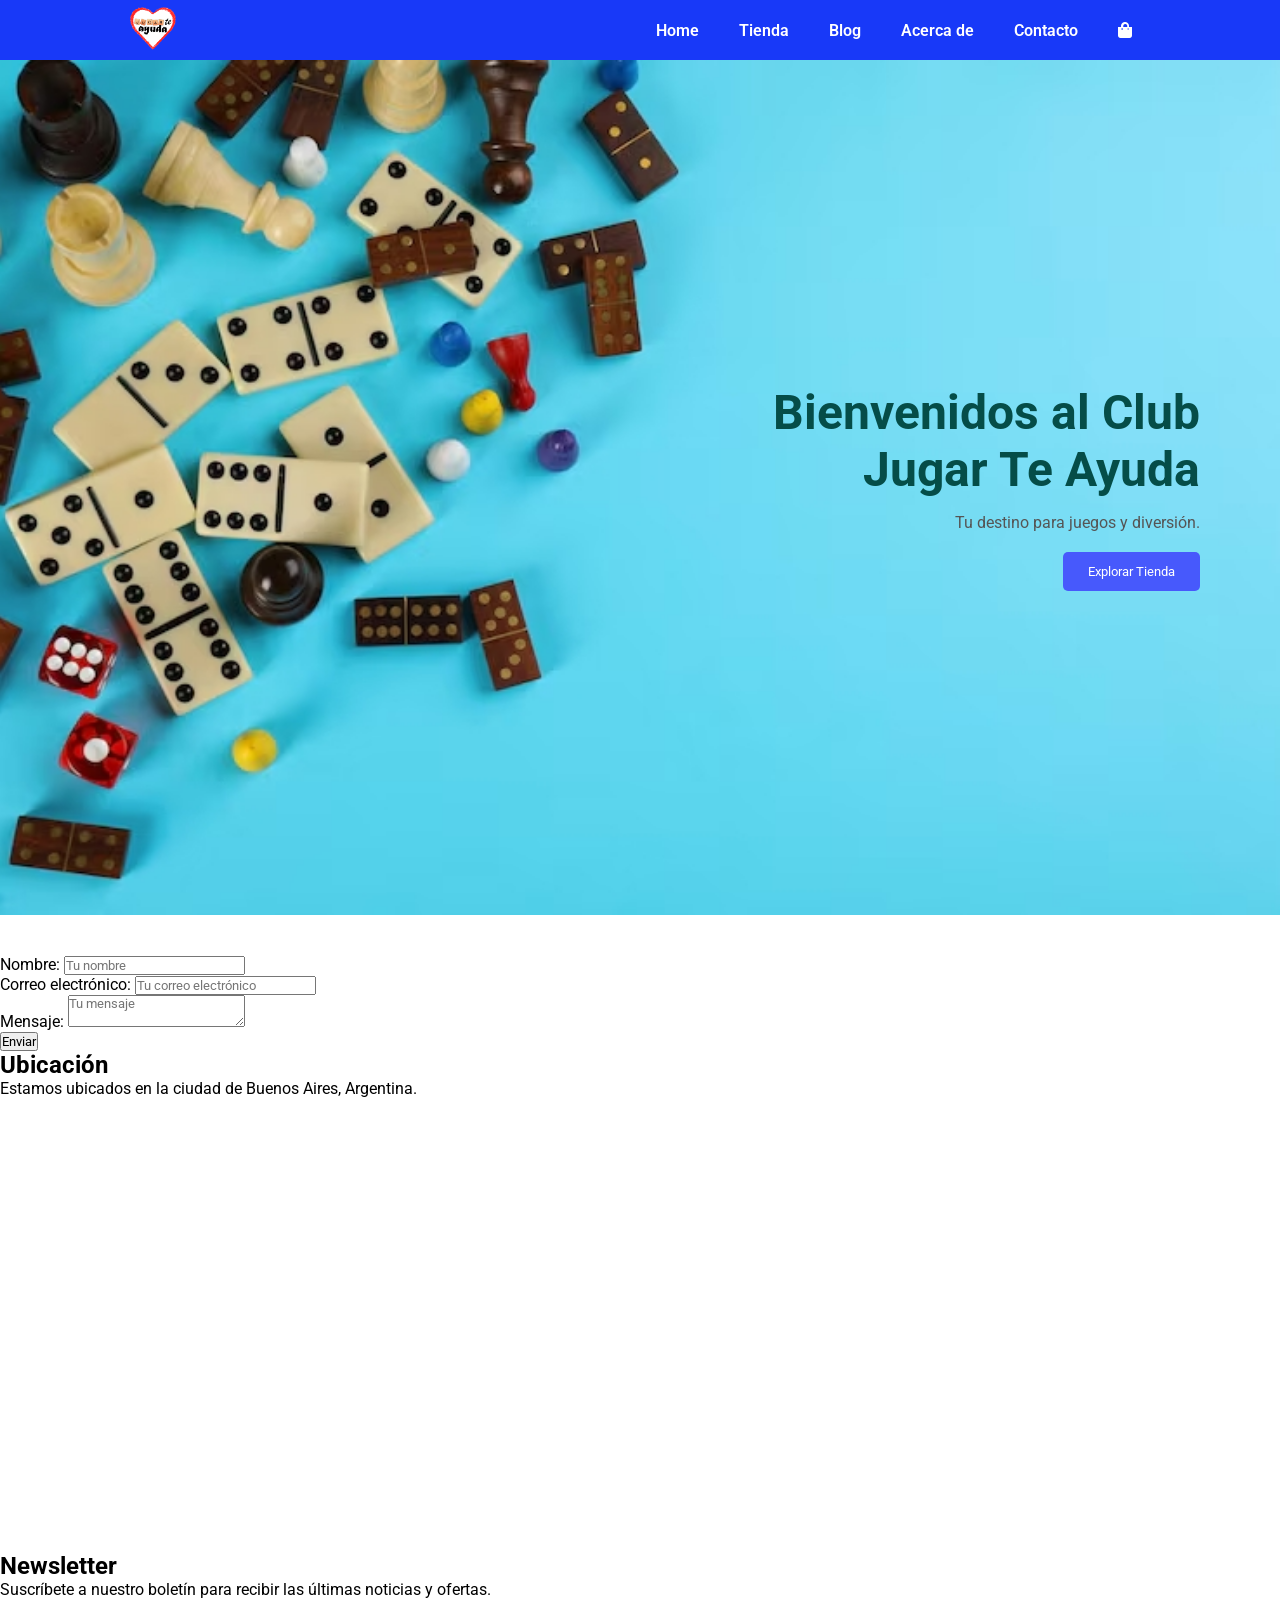
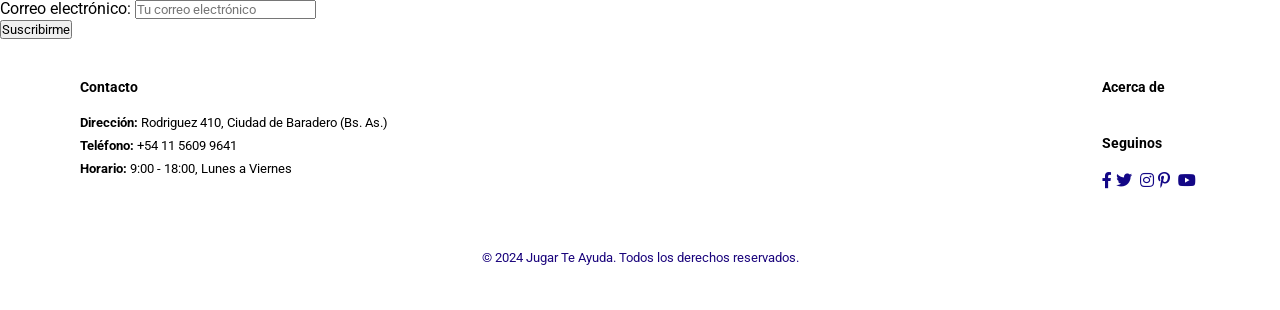
==== PRE-ENTREGA/index.html @ 8b9f038f "Creación del repositorio 1/10/26" ====
<!DOCTYPE html>
    <html lang="es">
    <head>
        <meta charset="UTF-8">
        <meta name="viewport" content="width=device-width, initial-scale=1.0">
        <link rel="stylesheet" href="styles.css">
        <link rel="stylesheet" href="https://pro.fontawesome.com/releases/v5.10.0/css/all.css" />
        <title>Club Jugar Te Ayuda</title>
    </head>
    <body>
        <header class='header'>
            <a href="./index.html">
                <img src="./img/jta.png" alt="Logo de Jugar Te Ayuda" width="50" height="50">
            </a>
            <div>
                <ul id="navbar" class="navbar">
                    <li><a href="index.html">Home</a></li>
                    <li><a href="pages/tienda.html">Tienda</a></li>
                    <li><a href="pages/blog.html">Blog</a></li>
                    <li><a href="pages/acerca-de.html">Acerca de</a></li>
                    <li><a href="pages/contacto.html">Contacto</a></li>
                    <li>
                        <a href="pages/carrito.html">
                            <i class="fa fa-shopping-bag" aria-hidden="true"></i>
                        </a>
                    </li>
                    <!-- <a href="#" id="close" class="close">
                        <i class="far fa-times" aria-hidden="true"></i>
                    </a> -->
                </ul>
            </div>
 
        </header>

        <main>
            <section class="hero">
                <div class="hero-content">

                    <h1>Bienvenidos al Club Jugar Te Ayuda</h1>
                    <p>Tu destino para juegos y diversión.</p>
                    <button><a href="./pages/tienda.html">Explorar Tienda</a></button>
                </div>
            </section>

            <section>

                <form action="https://formspree.io/f/xbglzwww" method="POST">
                    <div>
                        <label for="nombre">Nombre:</label>
                        <input type="text" id="nombre" name="nombre" placeholder="Tu nombre" required>
                    </div>
                    <div>
                        <label for="email">Correo electrónico:</label>
                        <input type="email" id="email" name="_replyto" placeholder="Tu correo electrónico" required>
                    </div>
                    <div>
                        <label for="mensaje">Mensaje:</label>
                        <textarea id="mensaje" name="mensaje" placeholder="Tu mensaje" required></textarea>
                    </div>

                    <button type="submit">Enviar</button>
                </form>
            </section>
            <section>

                <h2>Ubicación</h2>
                <p>Estamos ubicados en la ciudad de Buenos Aires, Argentina.</p>
                <iframe src="https://www.google.com/maps/embed?pb=!1m18!1m12!1m3!1d3280.1234567890123!2d-58.38159268478234!3d-34.6037229804596!2m3!1f0!2f0!3f0!3m2!1i1024!2i768!4f13.1!3m3!1m2!1s0x95bcca1234567890%3A0xabcdef1234567890!2sBuenos%20Aires%2C%20Argentina!5e0!3m2!1ses-419!2sus!4v1612345678901" width="600" height="450" style="border:0;" allowfullscreen="" loading="lazy"></iframe>
            </section>
            <section>
                <h2>Newsletter</h2>
                <p>Suscríbete a nuestro boletín para recibir las últimas noticias y ofertas.</p>
                <form action="https://formspree.io/f/mdekwjgy" method="POST">
                    <div>
                        <label for="email-newsletter">Correo electrónico:</label>
                        <input type="email" id="email-newsletter" name="_replyto" placeholder="Tu correo electrónico" required>
                    </div>
                    <button type="submit">Suscribirme</button>
                </form>
            </section>
            </section>

        </main>


        <footer>
 <!-- ==================== FOOTER ==================== -->
    <footer class="footer section-p1">
        <div class="col">
            <h4>Contacto</h4>
            <p><strong>Dirección:</strong> Rodriguez 410, Ciudad de Baradero (Bs. As.)</p>
            <p><strong>Teléfono:</strong> +54 11 5609 9641</p>
            <p><strong>Horario:</strong> 9:00 - 18:00, Lunes a Viernes</p>
        </div>
        <div class="col">
            <h4>Acerca de</h4>
            <div class="follow">
                    <h4>Seguinos</h4>
                    <div class="icon">
                        <i class="fab fa-facebook-f"></i><i class="fab fa-twitter"></i>
                        <i class="fab fa-instagram"></i><i class="fab fa-pinterest-p"></i>
                        <i class="fab fa-youtube"></i>
                    </div>
            </div>
        </div>
    </footer>
    <a class="copyright" href="https://www.jugarteayuda.com.ar/" target="_blank">© 2024 Jugar Te Ayuda. Todos los derechos reservados.</a>
    </body>

    </html>
---- PRE-ENTREGA/styles.css ----
/* ============================================================
   IMPORTACIÓN DE FUENTES Y ESTILOS GENERALES
   Cabecera y menú de navegación con estilo fijo en la parte superior
   ============================================================ */
@import url('https://fonts.googleapis.com/css2?family=Roboto:ital,wght@0,100..900;1,100..900&display=swap');
*{
    box-sizing: border-box;
    margin: 0;
    padding: 0;
    font-family: 'Roboto', sans-serif;
}

body{
    width: 100%;
}

/* Clases utilitarias */
.section-p1{
    padding: 40px 80px;
}

.section-m1{
    margin: 40px 0;
}

/* ============================================================
   HEAD Y NAVEGACIÓN
   Cabecera y menú de navegación con estilo fijo en la parte superior
   ============================================================ */
.header{
    background-color: #1839f8;
    display: flex;
    align-items: center;
    justify-content: space-between;
    height: 60px;
    padding: 5px 10%;
/* dejar fijo el menú en la parte superior de la página */
    position: sticky;
    width: 100%;
    z-index: 1000;
}

.navbar {
    display: flex;
    align-items: center;
    justify-content: center;
}

.navbar li {
    list-style: none;
    padding: 0 20px;
}

.navbar a {
    text-decoration: none;
    font-size: 16px;
    font-weight: 600;
    color: white;
    transition: 0.3s ease;
}


/* ============================================================
   HERO
   Sección principal con imagen de fondo y texto destacado
   ============================================================ */

.hero {
    background-image: url('img/banner.jpg');
    display: flex;
    align-items: center;
    justify-content: flex-end;
    height: 95vh;
    width: 100%;
    background-size: cover;
    background-position: top 5% center;
    padding: 0 80px;
    margin-bottom: 40px;
}

.hero .hero-content {
    width: 50%;
    display: flex;
    flex-direction: column;
    align-items: flex-end;
    text-align: right;
    z-index: 1;
}

.hero .hero-content h4 {
    color: #088178;
    margin-bottom: 10px;
    font-size: 1rem;
}

.hero .hero-content h2 {
    color: #222;
    font-size: 2.5rem;
    margin-bottom: 10px;
}

.hero .hero-content h1 {
    color: #054d48;
    font-size: 3rem;
    margin-bottom: 15px;
}

.hero .hero-content p {
    color: #555;
    margin-bottom: 20px;
}

.hero .hero-content button {
    background-color: #4759fc;
    color: white;
    border: none;
    padding: 12px 25px;
    border-radius: 5px;
    cursor: pointer;
    transition: background-color 0.3s ease;
}

.hero .hero-content button a {
    color: white;
    text-decoration: none;
}

/* ============================================================
   FOOTER
   Pie de página con columnas de información
   ============================================================ */

footer {
    display: flex;
    flex-wrap: wrap;
    justify-content: space-between;
    width: 100%;
}

footer .col {
    display: flex;
    flex-direction: column;
    align-items: space-between;
    margin-bottom: 20px;
}

footer h4 {
    font-size: 14px;
    padding-bottom: 20px;
}

footer p {
    font-size: 13px;
    margin: 0 0 8px 0;
}

footer a {
    font-size: 13px;
    text-decoration: none;
    color: #1a047c;
    margin-bottom: 10px;
}

footer .follow {
    margin-top: 20px;
}

footer .follow i {
    color: #130786;
    padding-right: 4px;
    cursor: pointer;
}

/* Imágenes de tiendas de apps */
footer .install .row img {
    margin: 10px 0 15px 0;
    border: 1px solid #088178;
    border-radius: 6px;
}

footer .follow i:hover,
footer a:hover {
    color: #088178;
}

footer .copyright {
    width: 100%;
    height: 50px;
    text-align: center;
}
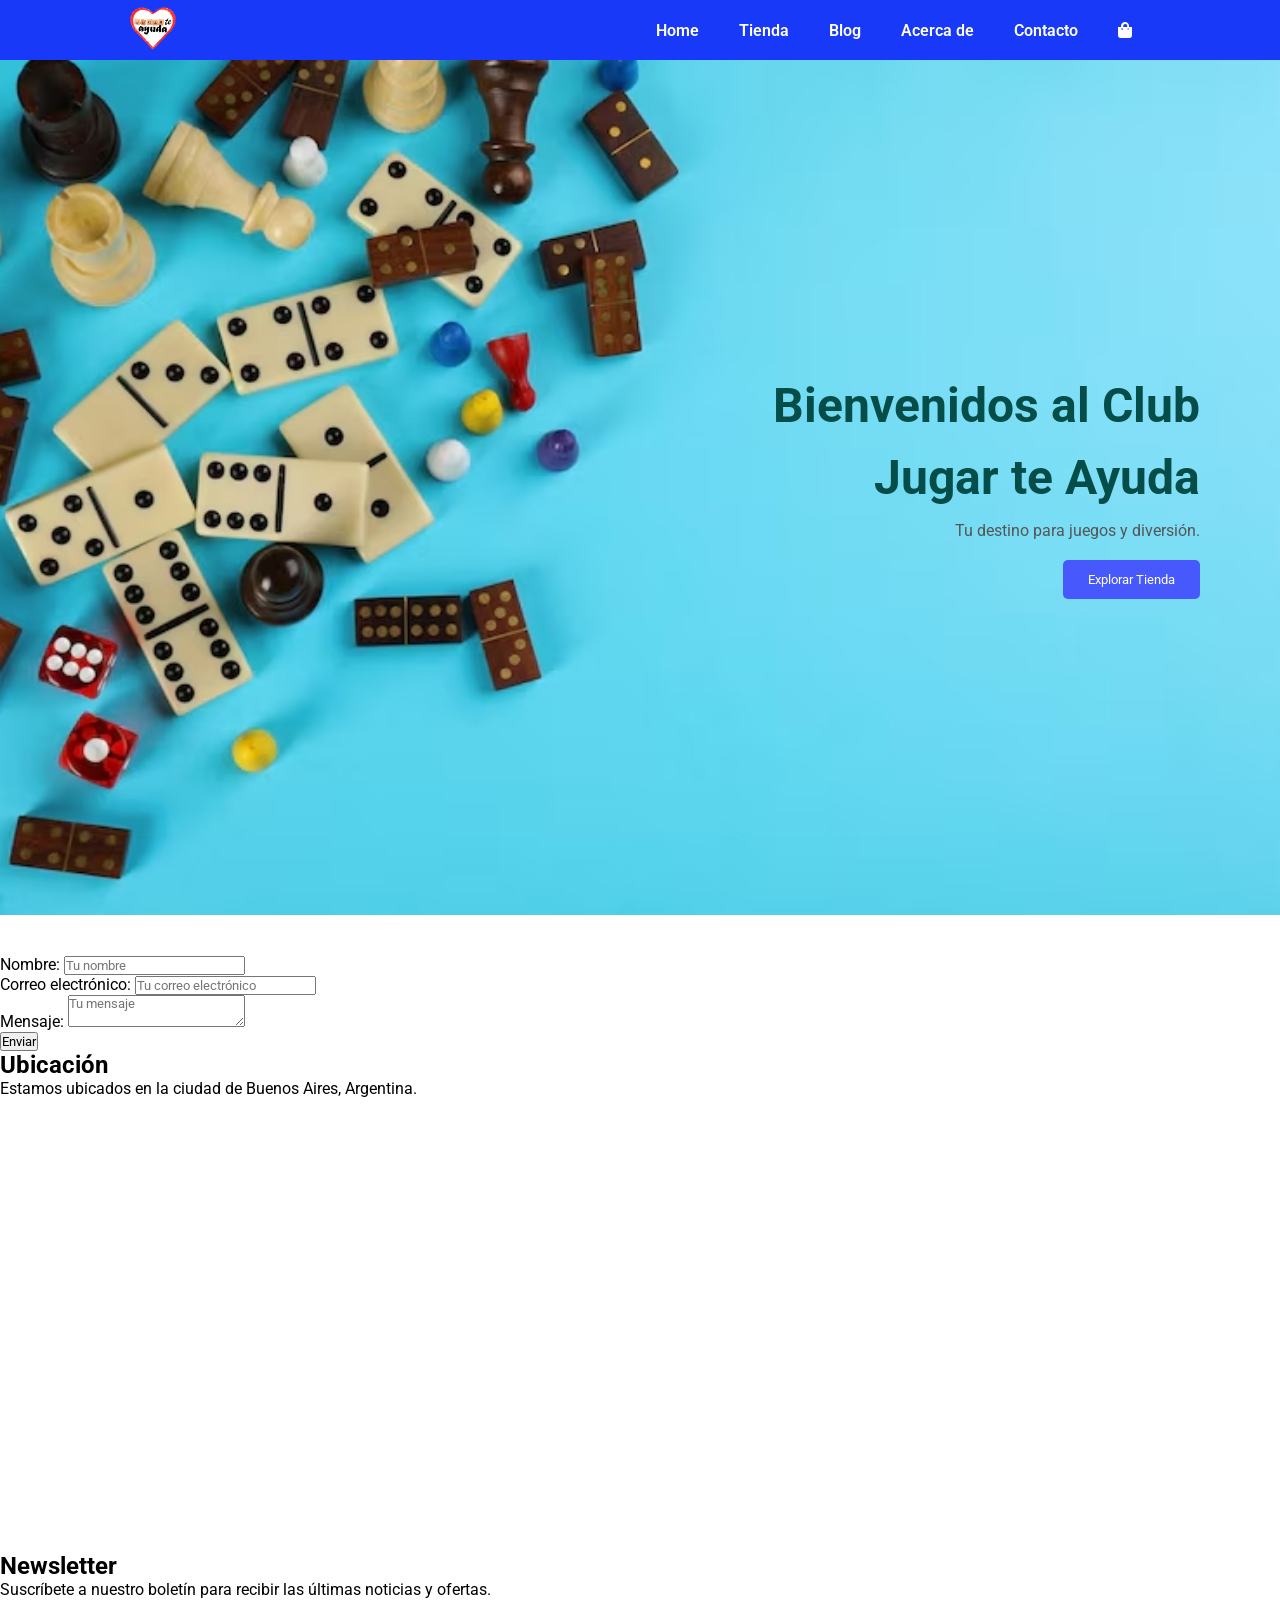
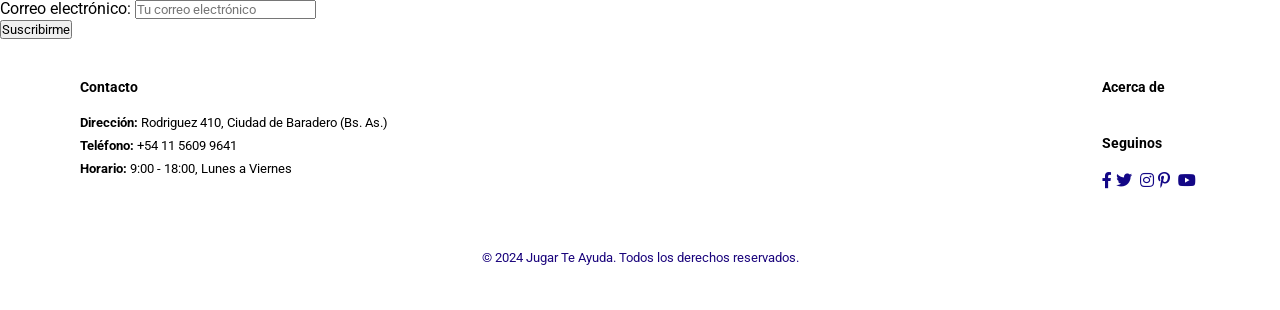
==== commit 8628f010: ""Optimización de @media queries y ajuste de estilos para mejorar la visualización en dispositivos mó" ====
--- a/PRE-ENTREGA/index.html
+++ b/PRE-ENTREGA/index.html
@@ -35,8 +35,8 @@
         <main>
             <section class="hero">
                 <div class="hero-content">
-
-                    <h1>Bienvenidos al Club Jugar Te Ayuda</h1>
+                    <h1>Bienvenidos al Club </h1>
+                    <h1>Jugar te Ayuda</h1>
                     <p>Tu destino para juegos y diversión.</p>
                     <button><a href="./pages/tienda.html">Explorar Tienda</a></button>
                 </div>
--- a/PRE-ENTREGA/styles.css
+++ b/PRE-ENTREGA/styles.css
@@ -91,23 +91,27 @@
     color: #088178;
     margin-bottom: 10px;
     font-size: 1rem;
+    text-align: right;
 }
 
 .hero .hero-content h2 {
     color: #222;
     font-size: 2.5rem;
     margin-bottom: 10px;
+    text-align: right;
 }
 
 .hero .hero-content h1 {
     color: #054d48;
     font-size: 3rem;
     margin-bottom: 15px;
+    text-align: right;
 }
 
 .hero .hero-content p {
     color: #555;
     margin-bottom: 20px;
+    text-align: right;
 }
 
 .hero .hero-content button {
@@ -125,6 +129,163 @@
     text-decoration: none;
 }
 
+/* Responsive Hero */
+@media (max-width: 1200px) {
+    .hero { padding: 0 60px; }
+    .hero .hero-content { width: 55%; }
+}
+
+@media (max-width: 992px) {
+    .hero { height: 85vh; padding: 0 30px; }
+    .hero .hero-content { width: 60%; }
+    .hero .hero-content h1 { font-size: 2rem; }
+    .hero .hero-content h2 { font-size: 1.8rem; }
+    .hero .hero-content p { font-size: 0.8rem; }
+}
+
+@media (max-width: 768px) {
+    .hero {
+        height: 70vh;
+        padding: 0 40px;
+        justify-content: center;
+        background-position: top center;
+    }
+
+    .hero .hero-content {
+        width: 90%;
+        align-items: end;
+
+    }
+    .hero .hero-content h4 { font-size: 0.9rem; }
+    .hero .hero-content h2 { font-size: 1.8rem; }
+    .hero .hero-content h1 { font-size: 2.2rem; }
+}
+
+@media (max-width: 576px) {
+    .hero { height: 60vh; padding: 0 20px; background-position: 55% center; }
+    .hero .hero-content { width: 100%; text-align: right;}
+    .hero .hero-content h4 { font-size: 0.8rem; }
+    .hero .hero-content h2 { font-size: 1.5rem; }
+    .hero .hero-content h1 { font-size: 1.8rem; margin-bottom: 10px; }
+    .hero .hero-content p { font-size: 0.8rem; margin-bottom: 15px; }
+    .hero .hero-content button { padding: 10px 20px; font-size: 0.9rem; }
+}
+
+/* Botón hamburguesa - oculto en desktop, visible en mobile */
+.mobile {
+    display: none;
+    align-items: center;
+}
+
+/* Botón cerrar menú mobile */
+.close {
+    display: none;
+}
+
+/* toast */
+.toast-custom {
+    position: fixed;
+    bottom: 24px;
+    right: 24px;
+    background-color: #088178;
+    color: #fff;
+    padding: 14px 20px;
+    border-radius: 8px;
+    font-family: "Spartan", sans-serif;
+    font-size: 14px;
+    font-weight: 600;
+    display: flex;
+    align-items: center;
+    gap: 16px;
+    box-shadow: 0 4px 12px rgba(0,0,0,0.15);
+    z-index: 9999;
+    opacity: 0;
+    pointer-events: none;
+    transition: opacity 0.3s ease;
+}
+
+.toast-custom.visible {
+    opacity: 1;
+    pointer-events: all;
+}
+
+.toast-custom button {
+    background: none;
+    border: none;
+    color: #fff;
+    font-size: 16px;
+    cursor: pointer;
+    line-height: 1;
+    padding: 0;
+}
+
+/* Modal */
+
+.modal-overlay {
+    position: fixed;
+    inset: 0;
+    background-color: rgba(0, 0, 0, 0.5);
+    display: flex;
+    align-items: center;
+    justify-content: center;
+    z-index: 9999;
+    opacity: 0;
+    pointer-events: none;
+    transition: opacity 0.3s ease;
+}
+
+.modal-overlay.visible {
+    opacity: 1;
+    pointer-events: all;
+}
+
+.modal-custom {
+    background: #fff;
+    border-radius: 16px;
+    padding: 30px;
+    max-width: 480px;
+    width: 90%;
+    text-align: center;
+    position: relative;
+}
+
+.modal-custom img {
+    height: 200px;
+    object-fit: contain;
+    margin-bottom: 16px;
+}
+
+.modal-custom h5 {
+    font-size: 16px;
+    font-weight: 700;
+    color: #1a1a1a;
+    margin-bottom: 10px;
+}
+
+.modal-custom p {
+    font-size: 13px;
+    color: #465b52;
+    line-height: 1.6;
+    margin-bottom: 16px;
+}
+
+.modal-custom h4 {
+    font-size: 20px;
+    font-weight: 700;
+    color: #088178;
+}
+
+.modal-cerrar {
+    position: absolute;
+    top: 14px;
+    right: 16px;
+    background: none;
+    border: none;
+    font-size: 18px;
+    cursor: pointer;
+    color: #222;
+}
+
 /* ============================================================
    FOOTER
    Pie de página con columnas de información
